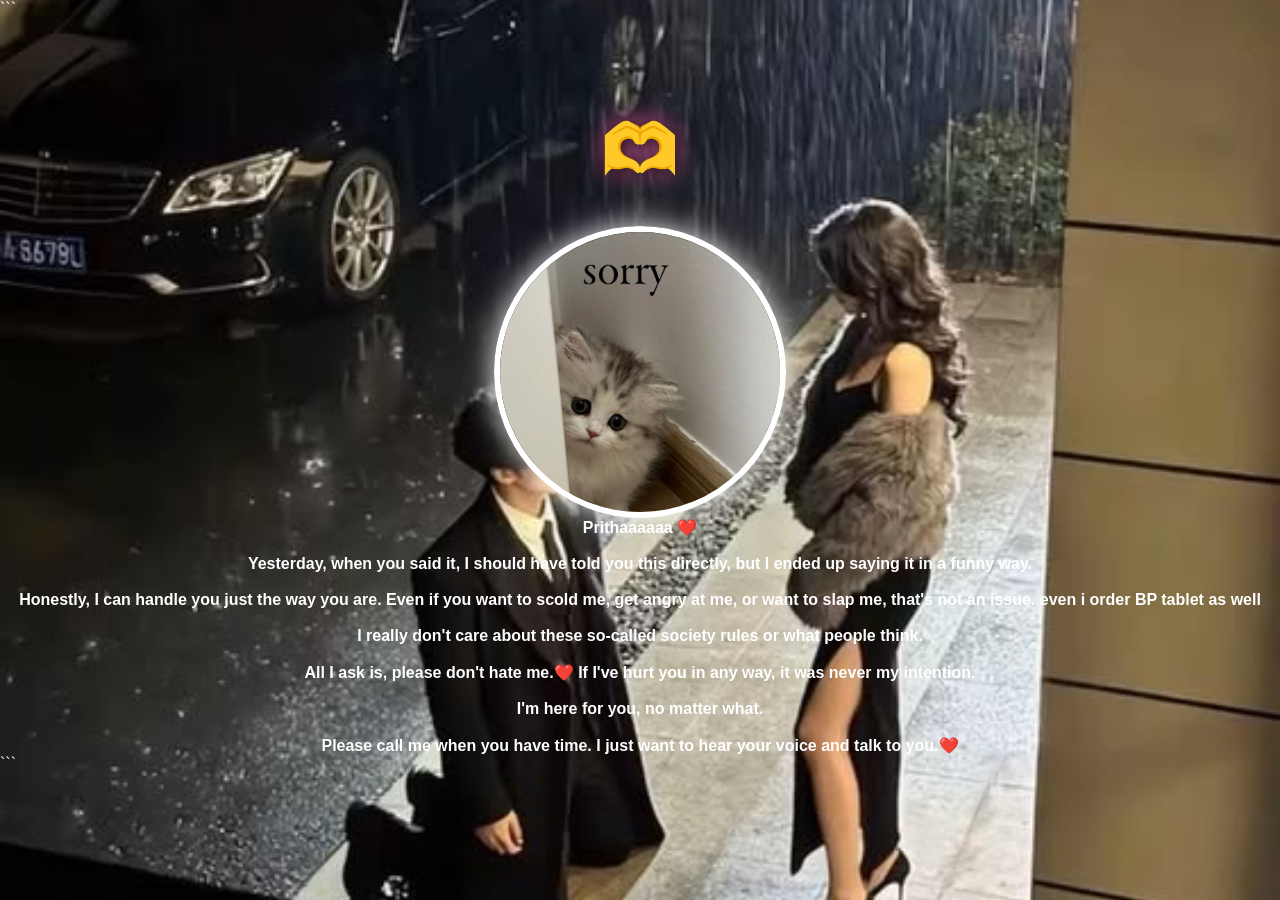
==== index2.html @ 649caa32 "Add files via upload" ====
<!DOCTYPE html>

<html>

<head>
    <meta name="viewport" content="width=device-width, initial-scale=1.0">
    <title>🫶</title>
    <link rel="stylesheet" href="style.css">
</head>

<body>

```
<div class="overlay">

    <h1>🫶 </h1>

    <div class="gallery">
        <img src="IMG_2228.JPG.jpeg" alt="Photo">
    </div>

<div class="love-message">

    <strong>Prithaaaaaa ❤️</strong>

    <br><br>

    <strong>Yesterday, when you said it, I should have told you this directly, but I ended up saying it in a funny way.</strong>

    <br><br>

    <strong>Honestly, I can handle you just the way you are. Even if you want to scold me, get angry at me, or want to slap me, that's not an issue. even i order BP tablet as well</strong>

    <br><br>

    <strong>I really don't care about these so-called society rules or what people think.</strong>

    <br><br>

    <strong>All I ask is, please don't hate me.❤️</strong>

     <strong>If I've hurt you in any way, it was never my intention.</strong>

    <br><br>

    <strong>I'm here for you, no matter what.</strong>

    <br><br>

    <strong>Please call me when you have time. I just want to hear your voice and talk to you.❤️</strong>

</div>

</div>
```

</body>

</html>
---- style.css ----
/* Full Screen Background */
body{
    margin:0;
    min-height:100vh;

    background-image:url('IMG_2224.JPG.jpeg');
    background-size:cover;
    background-position:center center;
    background-repeat:no-repeat;
    background-attachment:fixed;

    font-family:'Poppins',sans-serif;

    color:white;
}

/* Main Content */
.overlay{
    width:100%;
    text-align:center;
    padding-top:50px;
}

/* Main Heading */
h1{
    font-size:4rem;
    font-weight:700;

    color:white;

    text-shadow:
        2px 2px 15px rgba(0,0,0,0.8),
        0 0 25px hotpink;

    margin-bottom:40px;
}

/* Proposal Text */
h2{
    font-size:3rem;
    font-weight:600;

    color:white;

    text-shadow:
        2px 2px 15px rgba(0,0,0,0.8),
        0 0 20px hotpink;

    margin-top:40px;
}

/* Gallery */
.gallery{
    display:flex;
    justify-content:center;
    align-items:center;
    gap:50px;
    flex-wrap:wrap;
}

/* Images */
.gallery img{
    width:280px;
    height:280px;

    object-fit:cover;

    border-radius:50%;

    border:6px solid white;

    box-shadow:
        0 0 30px rgba(255,255,255,0.9);

    transition:0.4s ease;
}

.gallery img:hover{
    transform:scale(1.08);

    box-shadow:
        0 0 50px hotpink;
}

/* Buttons */
button{
    margin:20px;

    padding:18px 50px;

    border:none;

    border-radius:50px;

    font-size:24px;
    font-weight:bold;

    cursor:pointer;

    color:white;

    background:linear-gradient(
        135deg,
        #ff4d6d,
        #ff85a1
    );

    box-shadow:
        0 8px 25px rgba(255,77,109,0.6);

    transition:0.3s ease;
}

button:hover{
    transform:translateY(-5px) scale(1.05);

    box-shadow:
        0 12px 35px rgba(255,77,109,0.9);
}

/* Mobile Responsive */
@media(max-width:768px){

    h1{
        font-size:4.2rem;
    }

    h2{
        font-size:1.8rem;
    }

    .gallery img{
        width:180px;
        height:180px;
    }

    button{
        width:80%;
        font-size:20px;
    }
}
@media (max-width:768px){

    .overlay{
        padding-top:15px;
    }

    h1{
        font-size:2.5rem;
        margin-bottom:15px;
    }

    h2{
        font-size:1.3rem;
    }

    .gallery img{
        width:180px;
        height:180px;
    }

    button{
        width:85%;
        font-size:18px;
        padding:15px;
    }

    .love-message{
        font-size:20px;
        width:90%;
    }
}
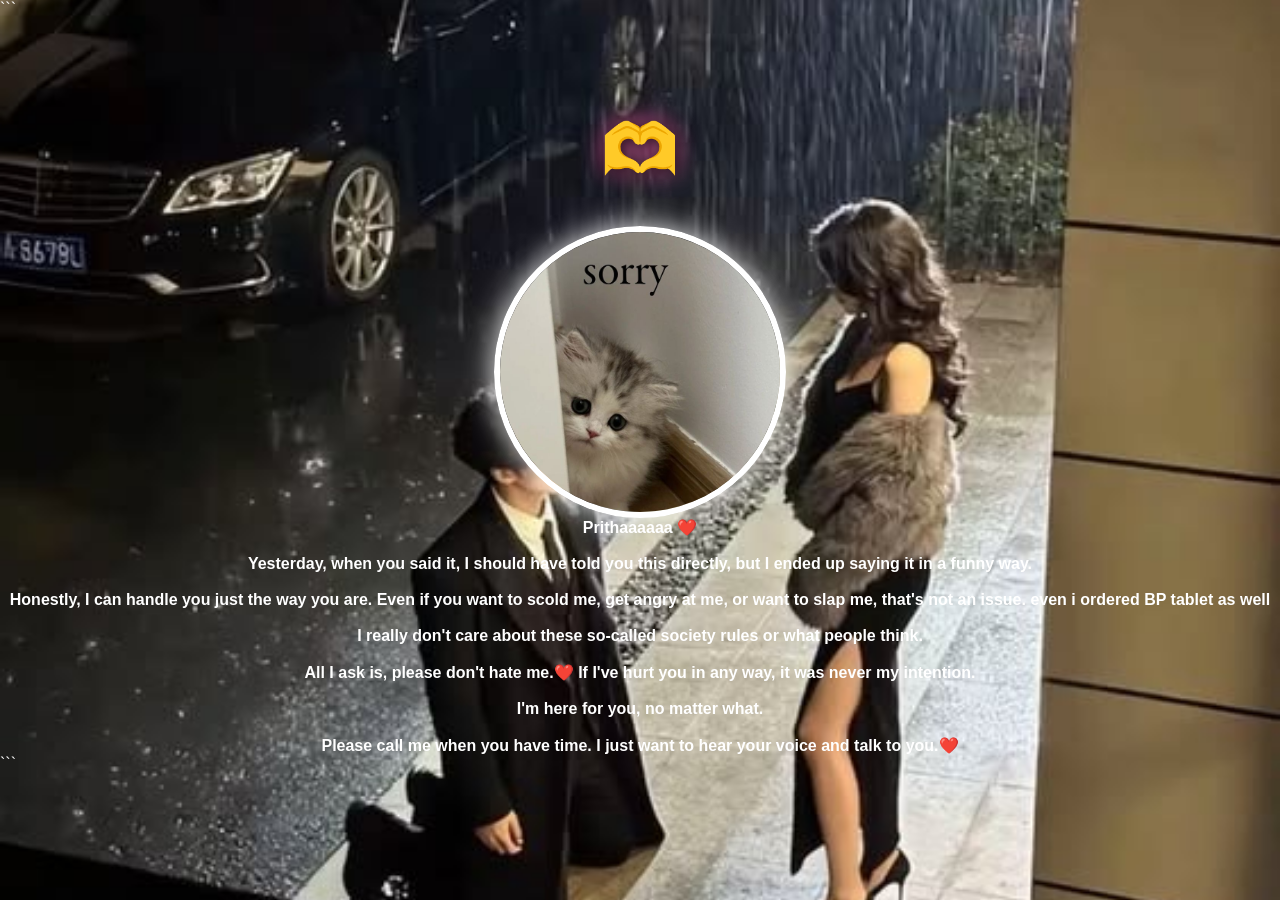
==== commit e30966e8: "Fix HTML formatting and content structure" ====
--- a/index2.html
+++ b/index2.html
@@ -29,7 +29,7 @@
 
     <br><br>
 
-    <strong>Honestly, I can handle you just the way you are. Even if you want to scold me, get angry at me, or want to slap me, that's not an issue. even i order BP tablet as well</strong>
+    <strong>Honestly, I can handle you just the way you are. Even if you want to scold me, get angry at me, or want to slap me, that's not an issue. even i ordered BP tablet as well</strong>
 
     <br><br>
 
